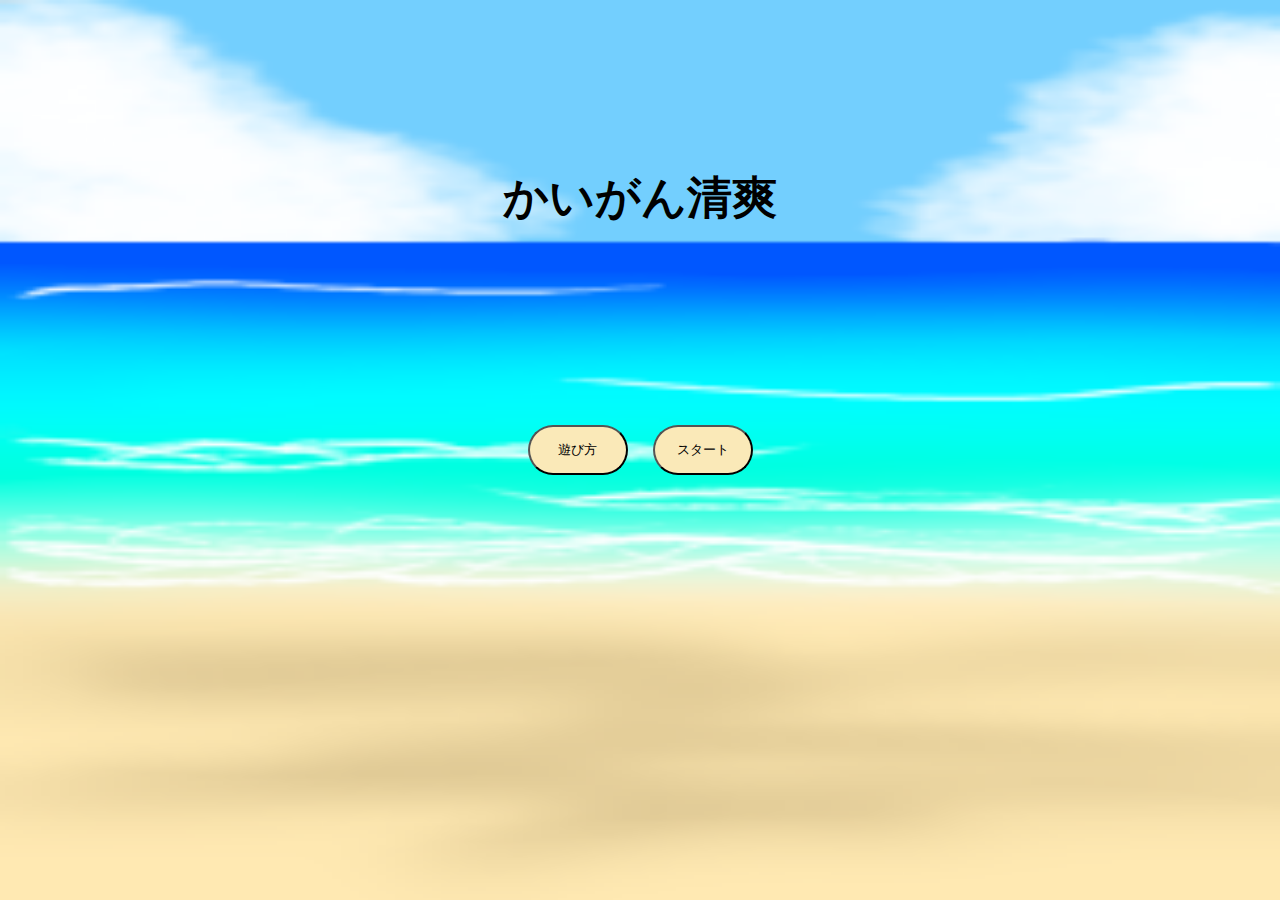
==== public/title.html @ 34fb1e69 "タイトル画面を追加しました。" ====
<!DOCTYPE html>
<html lang="ja">
  <head>
    <meta name="viewport" content="width=device-width, initial-scale=1.0" />
    <meta charset="utf-8" />
    <link rel="stylesheet" href="beach_style.css" />
    <title>かいがん清爽</title>
  </head>
  <body>
    <img src="assets/cleanbeach2.PNG" class="background" />
    <div class="titleBox">
      <h1 class="title">かいがん清爽</h1>
    </div>
    <div class="selectButtons">
      <button class="expreinButton">遊び方</button>
      <button class="startButton">スタート</button>
    </div>
    <script></script>
  </body>
</html>
---- public/beach_style.css ----
* {
  box-sizing: border-box;
  margin: 0;
}

html,
body {
  width: 100%;
  height: 100%;
}

.beach {
  position: absolute;
  top: 0;
  left: 0;
  width: 100svw;
  height: 100svh;
}

.beach img {
  position: absolute;
  top: 0;
  left: 0;
  width: 100%;
  height: 100%;
  object-fit: fill;
}
/*dirtybeach*/
.dirtybeach {
  opacity: 1; /* 透明度を少し下げることで下の画像が見える */
}
/*cleanbeach1*/
.cleanbeach {
  opacity: 0;
}

.gabage {
  width: 30px;
  opacity: 1;
  position: absolute;
}

.wood {
  width: 90px;
  opacity: 1;
  position: absolute;
}

.InsectNet {
  z-index: 1;
  transition-duration: 500ms;
}

.tools {
  position: fixed;
  top: 10px;
  right: 10px;
  z-index: 10;
}

.insect-net {
  width: 80px;
  height: 80px;
  cursor: pointer;
  transition: border 0.2s ease;
  background-color: rgb(255, 255, 255);
}

.water-gun {
  width: 80px;
  height: 80px;
  cursor: pointer;
  transition: border 0.2s ease;
  background-color: rgb(255, 255, 255);
}

.insectNet-active {
  border: 3px solid rgb(0, 0, 0);
}

.waterGun-active {
  border: 3px solid rgb(0, 0, 0);
}

.audio {
  position: fixed;
  top: 10px;
  left: 10px;
  z-index: 100;
}

#waterCanvas {
  position: absolute;
  top: 0;
  left: 0;
  width: 100vw;
  height: 100vh;
  pointer-events: none;
  z-index: 200;
}

.particletext {
  font-size: 20px;
  font-family: "Rounded M+", sans-serif;
  font-weight: bold;
  color: #03a876;
  position: relative;
  white-space: nowrap;
}

.particletext.bubbles > .particle {
  opacity: 0;
  position: absolute;
  background-color: rgba(33, 243, 150, 0.5);
  border-radius: 100%;
  animation: bubbles 3s ease-in infinite;
}

@keyframes bubbles {
  0% {
    opacity: 0;
  }
  20% {
    opacity: 1;
    transform: translate(0, -20%);
  }
  100% {
    opacity: 0;
    transform: translate(0, -300%);
  }
}

.background {
  background: linear-gradient(to bottom, #99ccff, #0059b3);
  width: 100%;
  height: 100%;
}

.titleBox {
  position: absolute;
  padding: auto;
  width: 100%;
  top: 20%;
  left: 50%;
  text-align: center;
  transform: translate(-50%, -20%);
  font-size: 1.4em;
}

.selectButtons {
  display: flex;
  justify-content: space-around;
  width: 250px;
  height: 50px;
  position: absolute;
  top: 50%;
  left: 50%;
  transform: translate(-50%, -50%);
}

.startButton {
  padding: auto;
  width: 100px;
  height: 50px;
  border-radius: 1000px;
  background: #fae9b8;
}

.expreinButton {
  padding: auto;
  width: 100px;
  height: 50px;
  border-radius: 1000px;
  background: #fae9b8;
}
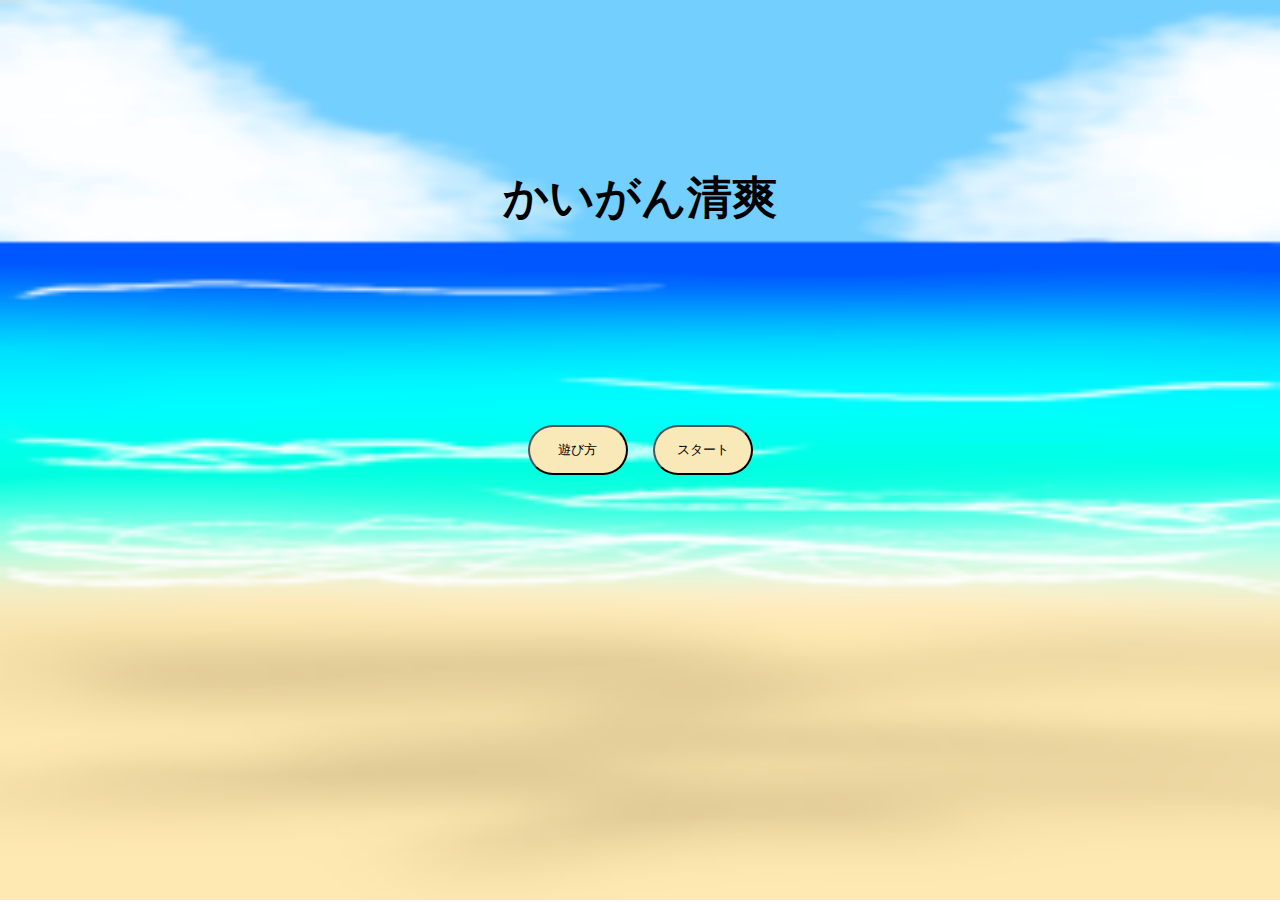
==== commit d614f02c: "コードの修正" ====
--- a/public/title.html
+++ b/public/title.html
@@ -12,8 +12,8 @@
       <h1 class="title">かいがん清爽</h1>
     </div>
     <div class="selectButtons">
-      <button class="expreinButton">遊び方</button>
-      <button class="startButton">スタート</button>
+      <button class="titleButton">遊び方</button>
+      <button class="titleButton">スタート</button>
     </div>
     <script></script>
   </body>
--- a/public/beach_style.css
+++ b/public/beach_style.css
@@ -131,14 +131,12 @@
 }
 
 .background {
-  background: linear-gradient(to bottom, #99ccff, #0059b3);
   width: 100%;
   height: 100%;
 }
 
 .titleBox {
   position: absolute;
-  padding: auto;
   width: 100%;
   top: 20%;
   left: 50%;
@@ -158,18 +156,10 @@
   transform: translate(-50%, -50%);
 }
 
-.startButton {
-  padding: auto;
+.titleButton {
+  text-align: center;
   width: 100px;
   height: 50px;
   border-radius: 1000px;
   background: #fae9b8;
 }
-
-.expreinButton {
-  padding: auto;
-  width: 100px;
-  height: 50px;
-  border-radius: 1000px;
-  background: #fae9b8;
-}
